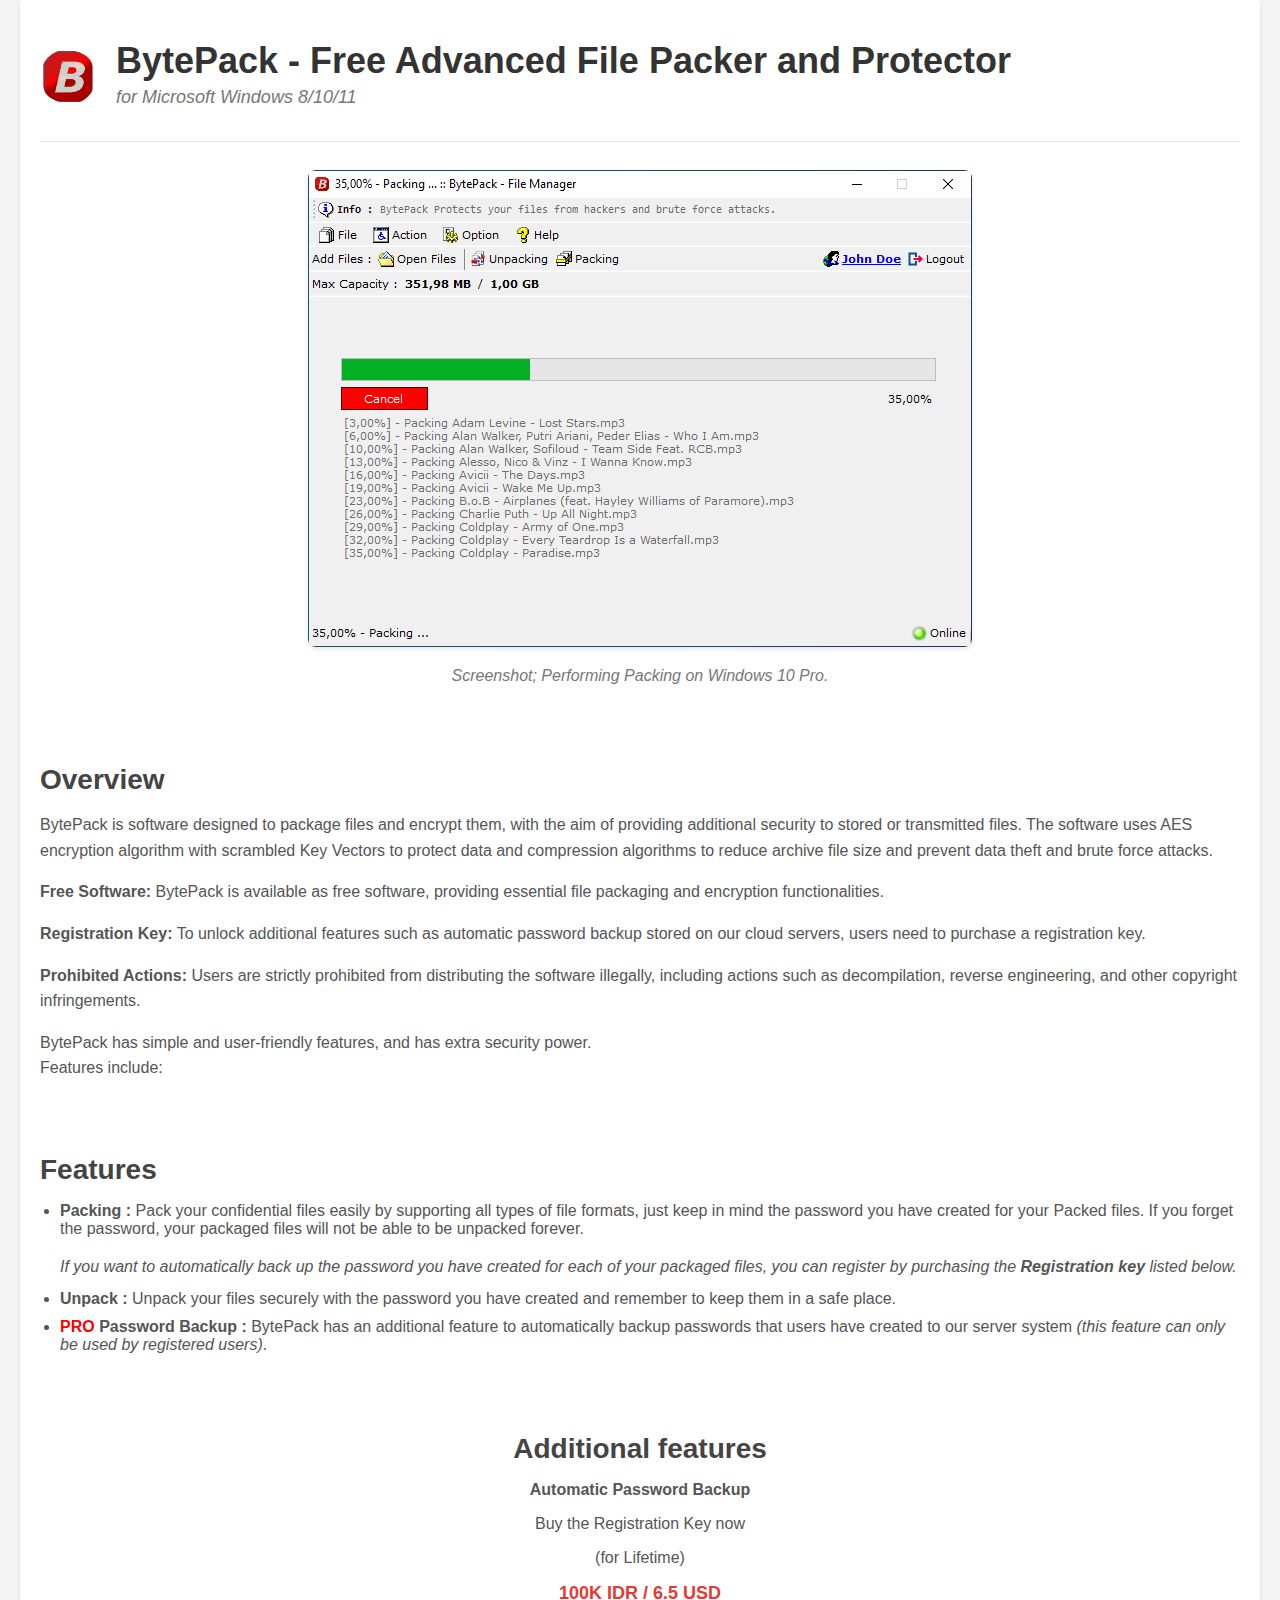
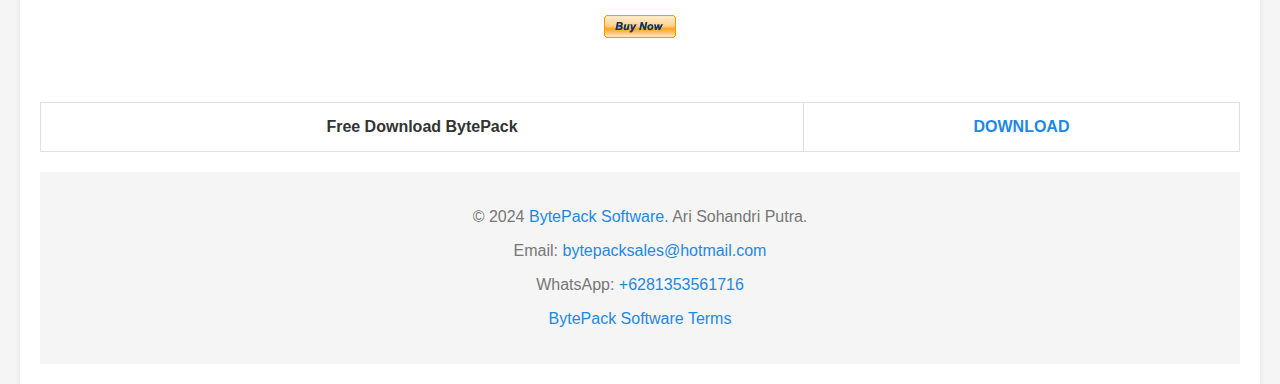
==== index.html @ 7dfd86df "First Commits" ====
<!doctype html>
<html>
<head>
<meta charset="utf-8">
<title>BytePack Software - Free Advanced File Packer and Protector</title>
<meta name="keywords" content="BytePack Software">
<meta name="author" content="Ari Sohandri Putra">
<link href="iconprimary.ico" rel="shortcut icon" type="image/x-icon">
<link href="apsicon.png" rel="icon" sizes="200x200" type="image/png">
<link href="i1.png" rel="icon" sizes="200x200" type="image/png">
<link href="styles.css" rel="stylesheet">
<meta name="viewport" content="width=device-width, initial-scale=1.0">
</head>
<body>
<div class="container">
    <header>
        <div class="header-text">
            <img src="images/apsicon.png" id="logo" alt="BytePack Logo" width="56" height="56">
            <div>
                <h1>BytePack - Free Advanced File Packer and Protector</h1>
                <p><em>for Microsoft Windows 8/10/11</em></p>
            </div>
        </div>
    </header>
    <hr>
    <div class="screenshot">
        <img src="images/bp_capture.PNG" alt="Screenshot of BytePack in action">
        <p><em>Screenshot; Performing Packing on Windows 10 Pro.</em></p>
    </div>
   <section class="overview">
    <h2>Overview</h2>
    <p>BytePack is software designed to package files and encrypt them, with the aim of providing additional security to stored or transmitted files. The software uses AES encryption algorithm with scrambled Key Vectors to protect data and compression algorithms to reduce archive file size and prevent data theft and brute force attacks.</p>
    <p><strong>Free Software:</strong> BytePack is available as free software, providing essential file packaging and encryption functionalities.</p>
    <p><strong>Registration Key:</strong> To unlock additional features such as automatic password backup stored on our cloud servers, users need to purchase a registration key.</p>
    <p><strong>Prohibited Actions:</strong> Users are strictly prohibited from distributing the software illegally, including actions such as decompilation, reverse engineering, and other copyright infringements.</p>
    <p>BytePack has simple and user-friendly features, and has extra security power.<br>Features include:</p>
    
</section>

    <section class="features">
        <h2>Features</h2>
        <ul>
            <li><strong>Packing :</strong> Pack your confidential files easily by supporting all types of file formats, just keep in mind the password you have created for your Packed files. If you forget the password, your packaged files will not be able to be unpacked forever.</li>
            <p><i>If you want to automatically back up the password you have created for each of your packaged files, you can register by purchasing the <b>Registration key</b> listed below.</i></p>
            <li><strong>Unpack :</strong> Unpack your files securely with the password you have created and remember to keep them in a safe place.</li>
            <li><b style="color: red;">PRO </b><strong>Password Backup :</strong> BytePack has an additional feature to automatically backup passwords that users have created to our server system <em>(this feature can only be used by registered users)</em>.</li>
        </ul>
    </section>
    
    <div class="paypal-section">
        <h2>Additional features</h2>
        <p><b>Automatic Password Backup</b></p>
        <p>Buy the Registration Key now</p>
        <p>(for Lifetime)</p>
        <p><span class="price">100K IDR / 6.5 USD</span></p>
        <form action="https://www.paypal.com/ncp/payment/7R6Q8AZHP7YQ8" target="_blank">
            <button type="submit" class="paypal-btn">
                <img src="images/x-click-but9.gif" alt="Make payments with PayPal, it's fast, free, and secure!">
            </button>
        </form>
    </div>
    <div class="download-section">
        <table>
            <tr>
                <td><strong>Free Download BytePack</strong></td>
                <td><a href="BytePack_1_0_b_310524.exe" class="download-btn"><strong>DOWNLOAD</strong></a></td>
            </tr>
        </table>
    </div>
    <footer>
        <p>© 2024 <a href="./index.html">BytePack Software</a>. Ari Sohandri Putra.</p>
        <p>Email: <a href="mailto:bytepacksales@hotmail.com">bytepacksales@hotmail.com</a></p>
        <p>WhatsApp: <a href="https://wa.me/6281353561716">+6281353561716</a></p>
        <p><a href="license.html">BytePack Software Terms</a></p>
    </footer>
</div>
</body>
</html>
---- styles.css ----
/* Global Styles */
body {
    background-color: #f5f5f5;
    color: #333;
    font-family: 'Roboto', sans-serif;
    margin: 0;
    padding: 0;
}

a {
    color: #1e88e5;
    text-decoration: none;
    transition: color 0.3s;
}

a:hover {
    color: #0056b3;
}

.container {
    max-width: 1200px;
    margin: 0 auto;
    padding: 20px;
    background-color: #fff;
    box-shadow: 0 2px 5px rgba(0, 0, 0, 0.1);
}

header {
    display: flex;
    align-items: center;
    padding: 20px 0;
}

.header-text {
    display: flex;
    align-items: center;
}

.header-text img {
    margin-right: 20px;
    border-radius: 50%;
}

.header-text h1 {
    margin: 0;
    font-size: 36px;
    color: #333;
}

.header-text p {
    margin: 5px 0;
    font-size: 18px;
    color: #777;
}

hr {
    border: 0;
    height: 1px;
    background-color: #e0e0e0;
}

.overview, .features {
    padding: 20px 0;
}

.overview h2, .features h2 {
    margin-bottom: 10px;
    font-size: 28px;
    color: #444;
}

.overview p, .features p {
    margin-bottom: 10px;
    color: #555;
    line-height: 1.6;
}

.features ul {
    padding-left: 20px;
    color: #555;
}

.features ul li {
    margin-bottom: 10px;
}

.screenshot {
    text-align: center;
    padding: 20px 0;
}

.screenshot img {
    max-width: 100%;
    height: auto;
    border-radius: 8px;
    box-shadow: 0 2px 5px rgba(0, 0, 0, 0.1);
}

.screenshot p {
    font-style: italic;
    color: #777;
}

.paypal-section, .download-section {
    text-align: center;
    padding: 20px 0;
}

.paypal-section h2, .download-section h2 {
    margin-bottom: 10px;
    font-size: 28px;
    color: #444;
}

.paypal-section p {
    margin-bottom: 10px;
    color: #555;
}

.paypal-section .price {
    font-size: 18px;
    font-weight: bold;
    color: #e53935;
}

.paypal-section form button {
    background: none;
    border: none;
}

.paypal-section form img {
    transition: transform 0.3s;
}

.paypal-section form img:hover {
    transform: scale(1.05);
}

.download-section table {
    width: 100%;
    margin-top: 20px;
    border-collapse: collapse;
}

.download-section table td {
    padding: 15px;
    border: 1px solid #e0e0e0;
}

.download-section table td a {
    font-weight: bold;
    color: #1e88e5;
}

footer {
    text-align: center;
    padding: 20px 0;
    background-color: #f5f5f5;
    color: #777;
}

footer a {
    color: #1e88e5;
}
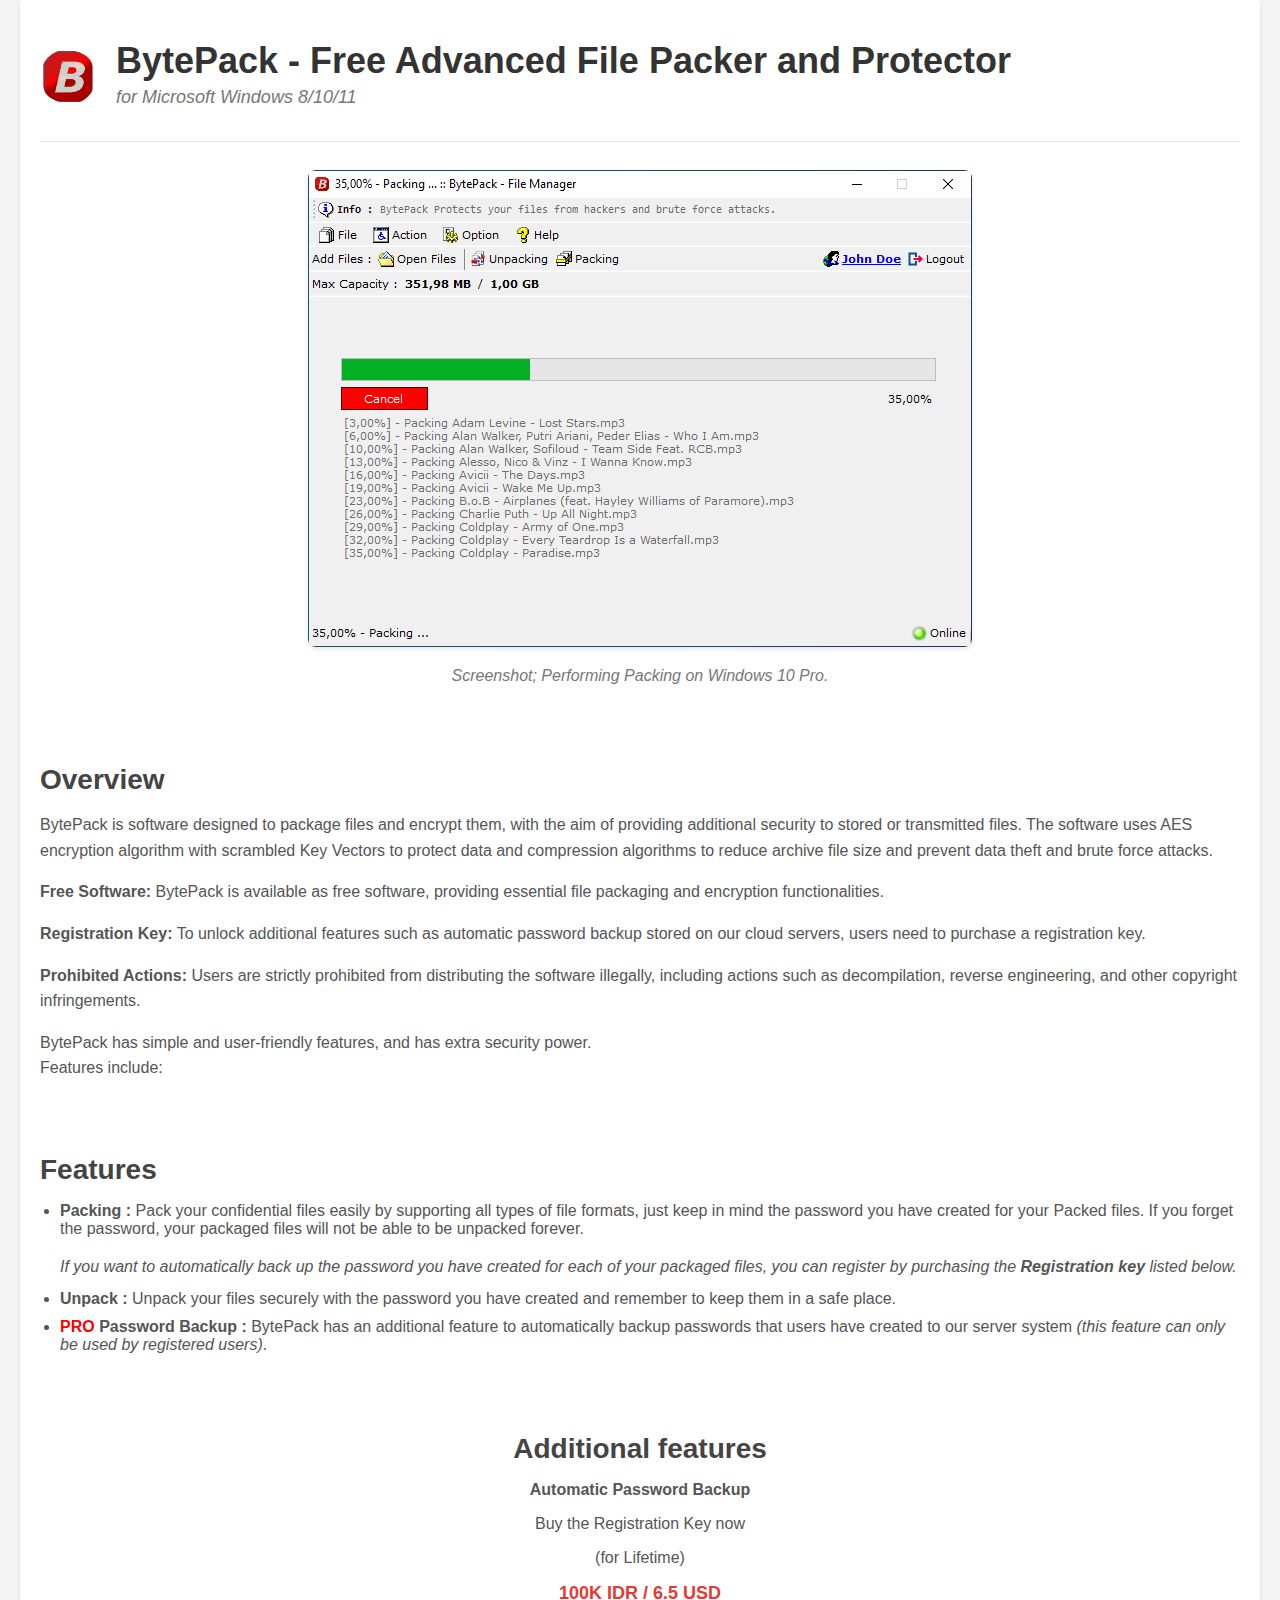
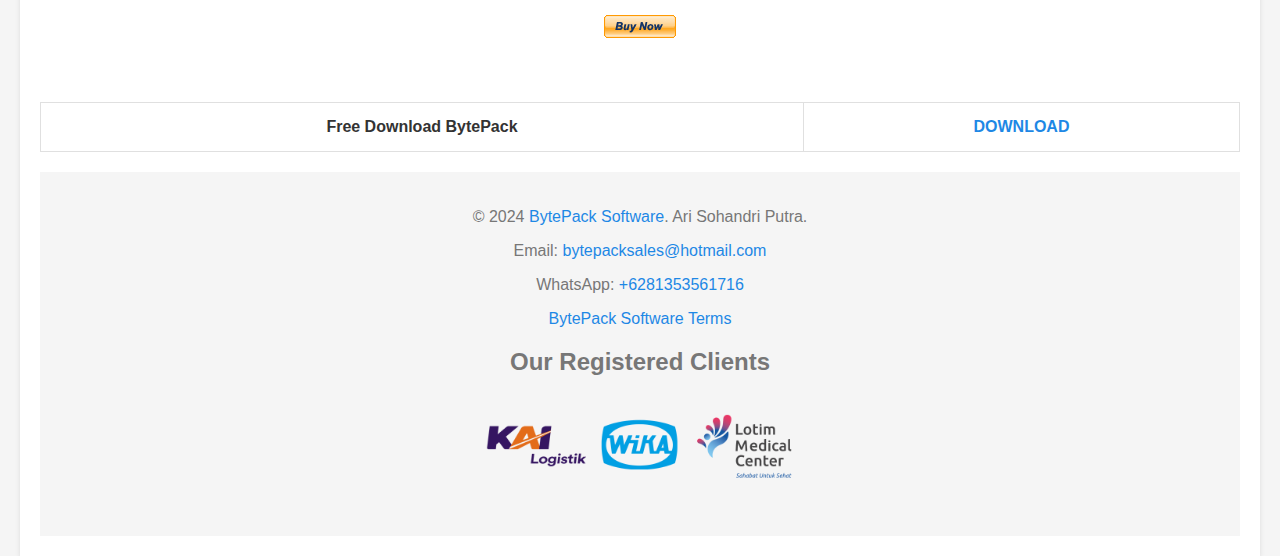
==== commit 794244df: "Update index.html" ====
--- a/index.html
+++ b/index.html
@@ -27,16 +27,14 @@
         <img src="images/bp_capture.PNG" alt="Screenshot of BytePack in action">
         <p><em>Screenshot; Performing Packing on Windows 10 Pro.</em></p>
     </div>
-   <section class="overview">
-    <h2>Overview</h2>
-    <p>BytePack is software designed to package files and encrypt them, with the aim of providing additional security to stored or transmitted files. The software uses AES encryption algorithm with scrambled Key Vectors to protect data and compression algorithms to reduce archive file size and prevent data theft and brute force attacks.</p>
-    <p><strong>Free Software:</strong> BytePack is available as free software, providing essential file packaging and encryption functionalities.</p>
-    <p><strong>Registration Key:</strong> To unlock additional features such as automatic password backup stored on our cloud servers, users need to purchase a registration key.</p>
-    <p><strong>Prohibited Actions:</strong> Users are strictly prohibited from distributing the software illegally, including actions such as decompilation, reverse engineering, and other copyright infringements.</p>
-    <p>BytePack has simple and user-friendly features, and has extra security power.<br>Features include:</p>
-    
-</section>
-
+    <section class="overview">
+        <h2>Overview</h2>
+        <p>BytePack is software designed to package files and encrypt them, with the aim of providing additional security to stored or transmitted files. The software uses AES encryption algorithm with scrambled Key Vectors to protect data and compression algorithms to reduce archive file size and prevent data theft and brute force attacks.</p>
+        <p><strong>Free Software:</strong> BytePack is available as free software, providing essential file packaging and encryption functionalities.</p>
+        <p><strong>Registration Key:</strong> To unlock additional features such as automatic password backup stored on our cloud servers, users need to purchase a registration key.</p>
+        <p><strong>Prohibited Actions:</strong> Users are strictly prohibited from distributing the software illegally, including actions such as decompilation, reverse engineering, and other copyright infringements.</p>
+        <p>BytePack has simple and user-friendly features, and has extra security power.<br>Features include:</p>
+    </section>
     <section class="features">
         <h2>Features</h2>
         <ul>
@@ -46,7 +44,6 @@
             <li><b style="color: red;">PRO </b><strong>Password Backup :</strong> BytePack has an additional feature to automatically backup passwords that users have created to our server system <em>(this feature can only be used by registered users)</em>.</li>
         </ul>
     </section>
-    
     <div class="paypal-section">
         <h2>Additional features</h2>
         <p><b>Automatic Password Backup</b></p>
@@ -72,7 +69,22 @@
         <p>Email: <a href="mailto:bytepacksales@hotmail.com">bytepacksales@hotmail.com</a></p>
         <p>WhatsApp: <a href="https://wa.me/6281353561716">+6281353561716</a></p>
         <p><a href="license.html">BytePack Software Terms</a></p>
+        <div class="clients">
+            <h2>Our Registered Clients</h2>
+            <p>
+                <a href="https://www.kalogistics.co.id/" target="_blank">
+                    <img src="kai.png" alt="KAI Logistik" width="100" height="100">
+                </a>
+                 <a href="https://wika.co.id/en" target="_blank">
+                    <img src="wika.png" alt="Wika Jaya Karya" width="100" height="100">
+                </a>
+                 <a href="https://lotimmedicalcenter.com/" target="_blank">
+                    <img src="lmc.png" alt="Lotim Medical Center" width="100" height="100">
+                </a>
+                 
+            </p>
+        </div>
     </footer>
 </div>
 </body>
-</html>+</html>
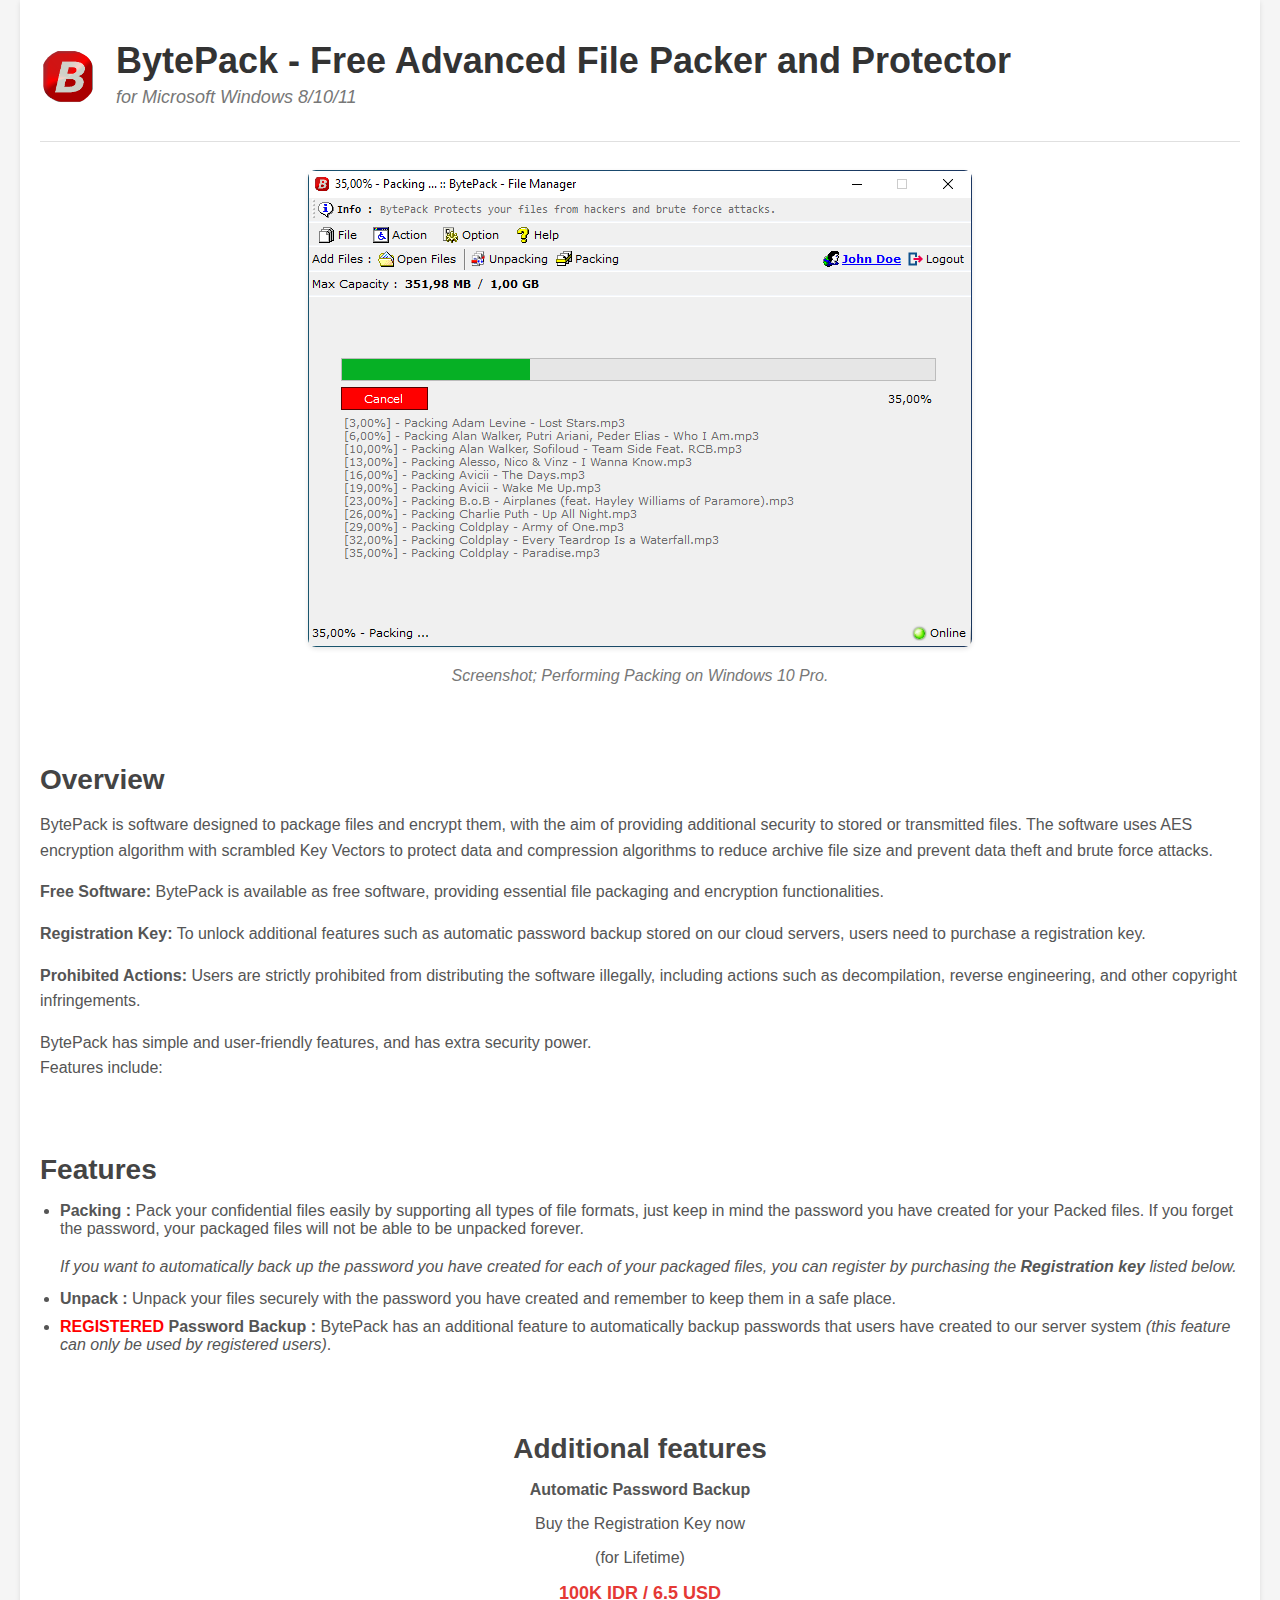
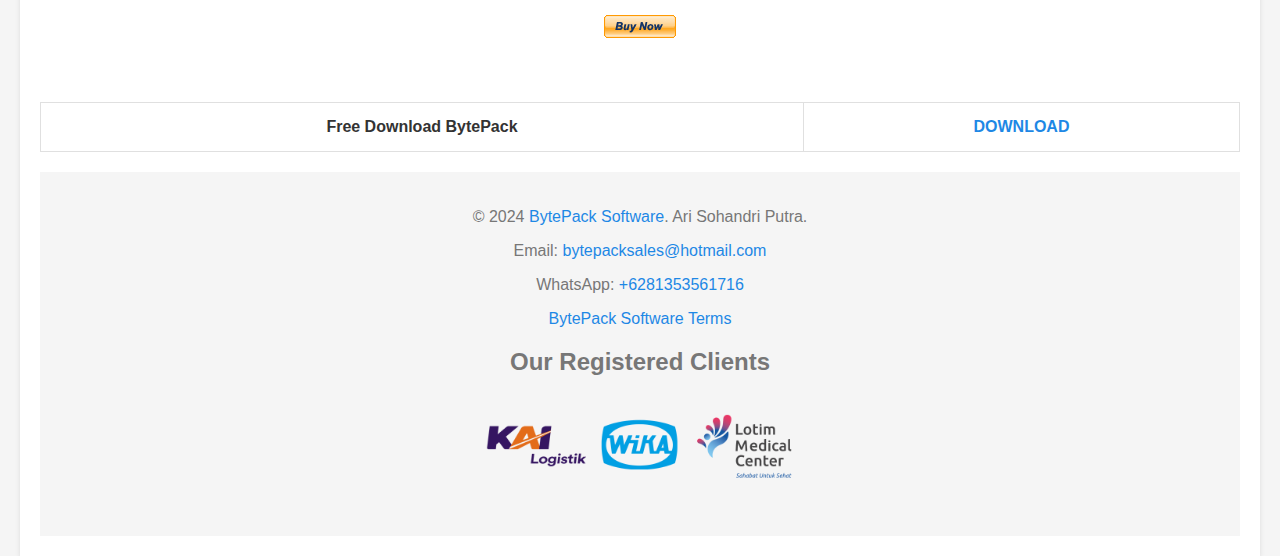
==== commit ba5f6eec: "Update index.html" ====
--- a/index.html
+++ b/index.html
@@ -41,7 +41,7 @@
             <li><strong>Packing :</strong> Pack your confidential files easily by supporting all types of file formats, just keep in mind the password you have created for your Packed files. If you forget the password, your packaged files will not be able to be unpacked forever.</li>
             <p><i>If you want to automatically back up the password you have created for each of your packaged files, you can register by purchasing the <b>Registration key</b> listed below.</i></p>
             <li><strong>Unpack :</strong> Unpack your files securely with the password you have created and remember to keep them in a safe place.</li>
-            <li><b style="color: red;">PRO </b><strong>Password Backup :</strong> BytePack has an additional feature to automatically backup passwords that users have created to our server system <em>(this feature can only be used by registered users)</em>.</li>
+            <li><b style="color: red;">REGISTERED </b><strong>Password Backup :</strong> BytePack has an additional feature to automatically backup passwords that users have created to our server system <em>(this feature can only be used by registered users)</em>.</li>
         </ul>
     </section>
     <div class="paypal-section">
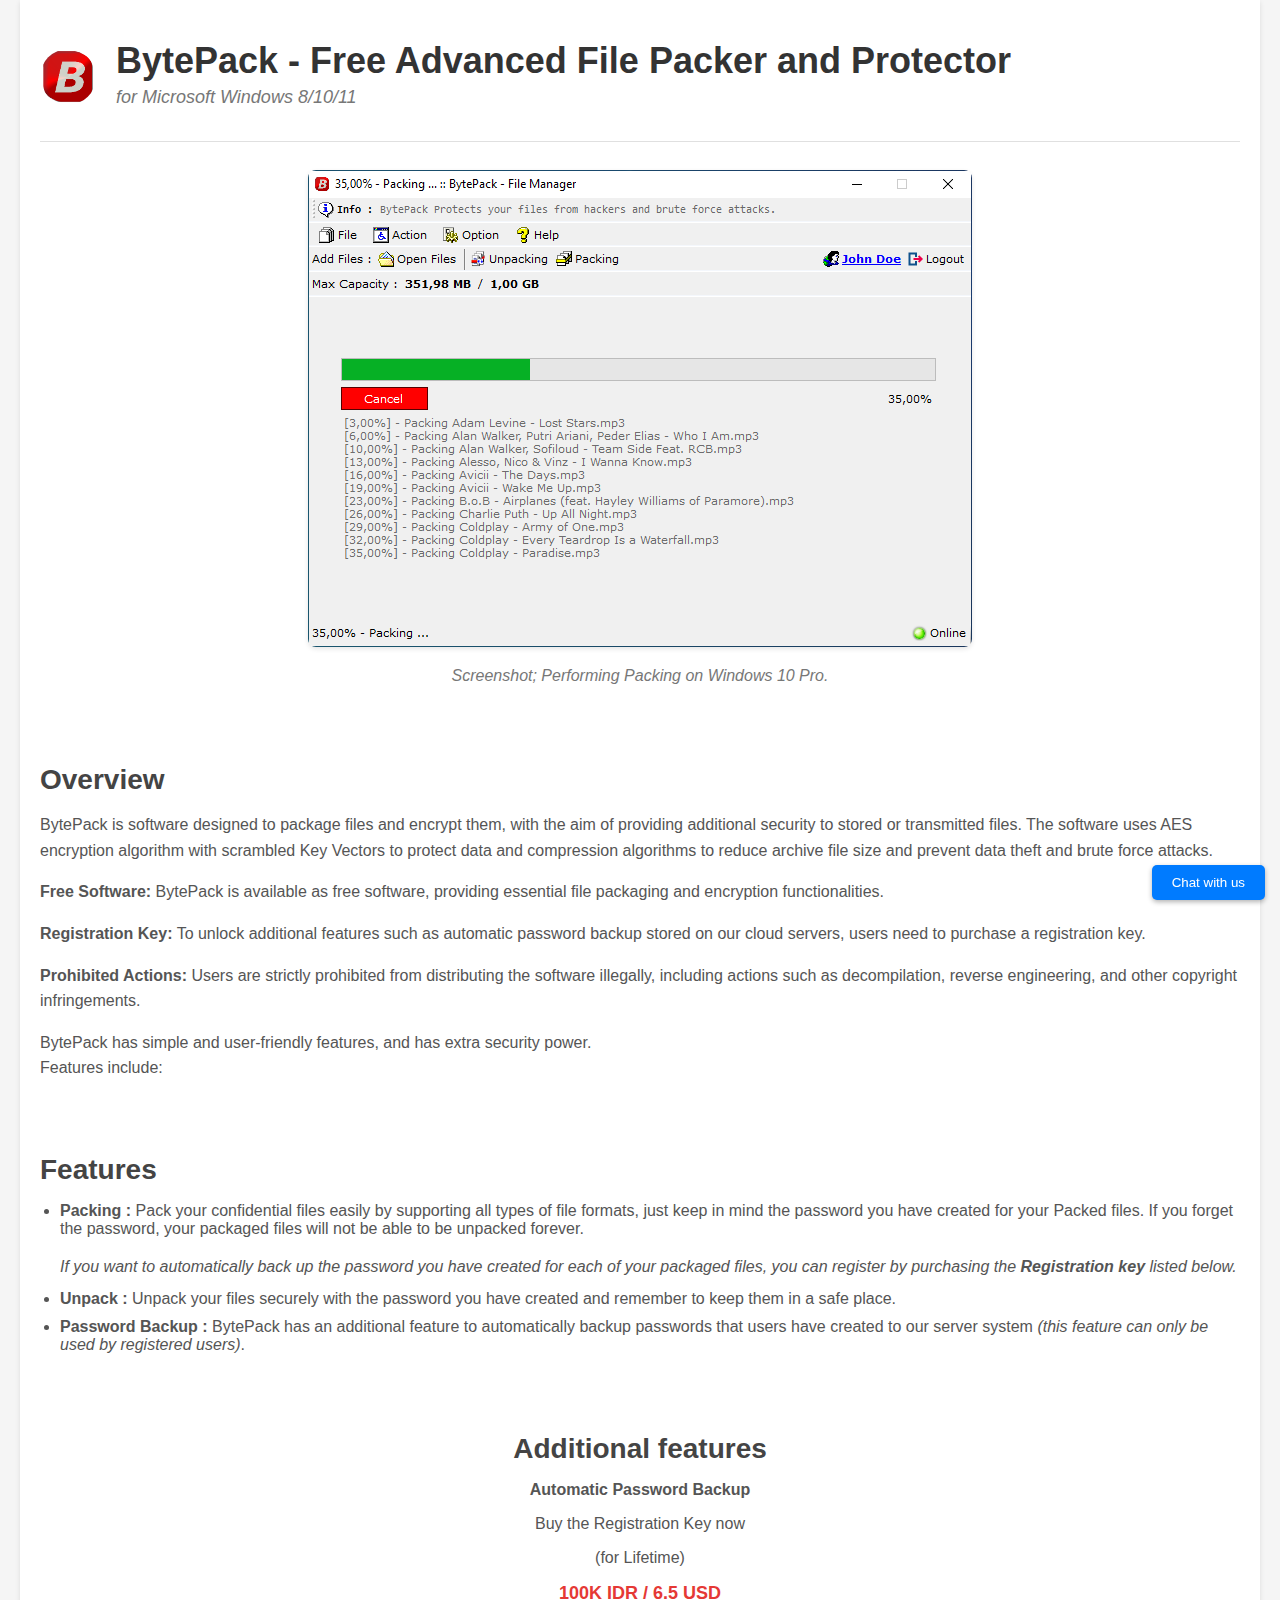
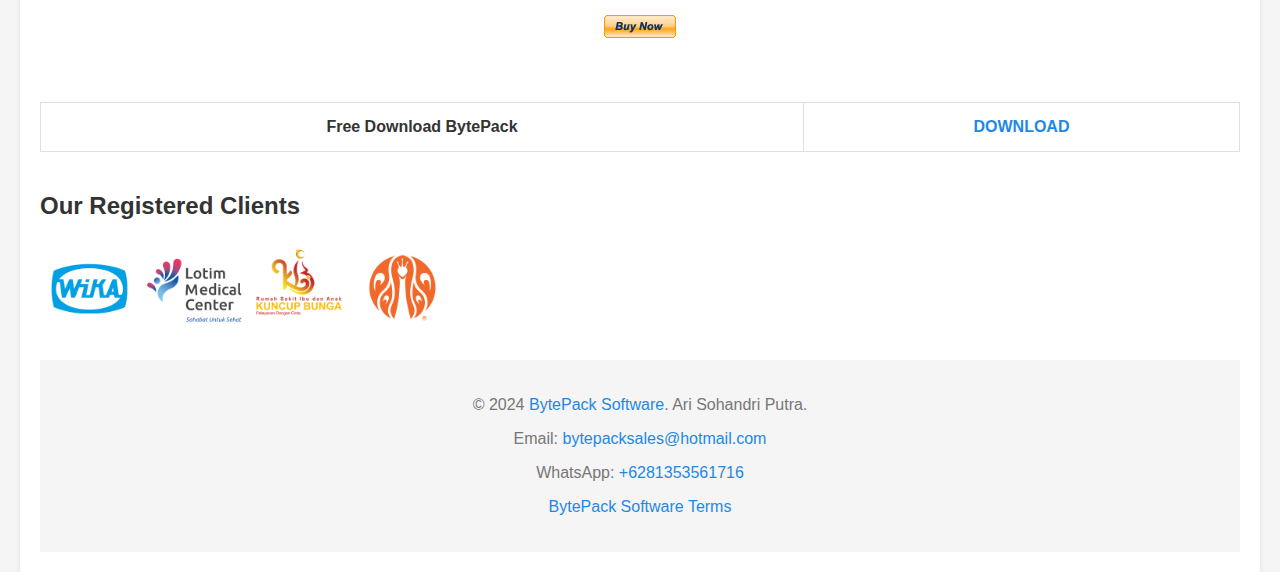
==== commit ccd6af96: "Add files via upload" ====
--- a/index.html
+++ b/index.html
@@ -10,6 +10,77 @@
 <link href="i1.png" rel="icon" sizes="200x200" type="image/png">
 <link href="styles.css" rel="stylesheet">
 <meta name="viewport" content="width=device-width, initial-scale=1.0">
+<style>
+/* Add the chat widget styles */
+.chat-widget {
+    position: fixed;
+    bottom: 0;
+    right: 15px;
+    z-index: 1000;
+}
+
+.chat-button {
+    background-color: #007bff;
+    color: white;
+    border: none;
+    padding: 10px 20px;
+    cursor: pointer;
+    border-radius: 5px;
+    box-shadow: 0 2px 5px rgba(0,0,0,0.3);
+}
+
+.chat-content {
+    display: none;
+    border: 1px solid #ccc;
+    border-radius: 5px;
+    box-shadow: 0 2px 10px rgba(0,0,0,0.2);
+    background-color: white;
+    width: 90%;
+    max-width: 400px;
+    position: fixed;
+    bottom: 70px;
+    right: 15px;
+    overflow: hidden;
+    z-index: 1001;
+}
+
+.chat-header {
+    background-color: #007bff;
+    color: white;
+    padding: 10px;
+    border-top-left-radius: 5px;
+    border-top-right-radius: 5px;
+}
+
+.chat-body {
+    padding: 10px;
+}
+
+.chat-body input,
+.chat-body textarea {
+    width: 100%;
+    padding: 10px;
+    margin-bottom: 10px;
+    border: 1px solid #ccc;
+    border-radius: 5px;
+    box-sizing: border-box;
+}
+
+.chat-body textarea {
+    resize: vertical;
+    height: 100px;
+}
+
+.chat-body button {
+    background-color: #007bff;
+    color: white;
+    border: none;
+    padding: 10px;
+    width: 100%;
+    cursor: pointer;
+    border-radius: 5px;
+}
+</style>
 </head>
 <body>
 <div class="container">
@@ -41,7 +112,7 @@
             <li><strong>Packing :</strong> Pack your confidential files easily by supporting all types of file formats, just keep in mind the password you have created for your Packed files. If you forget the password, your packaged files will not be able to be unpacked forever.</li>
             <p><i>If you want to automatically back up the password you have created for each of your packaged files, you can register by purchasing the <b>Registration key</b> listed below.</i></p>
             <li><strong>Unpack :</strong> Unpack your files securely with the password you have created and remember to keep them in a safe place.</li>
-            <li><b style="color: red;">REGISTERED </b><strong>Password Backup :</strong> BytePack has an additional feature to automatically backup passwords that users have created to our server system <em>(this feature can only be used by registered users)</em>.</li>
+            <li><strong>Password Backup :</strong> BytePack has an additional feature to automatically backup passwords that users have created to our server system <em>(this feature can only be used by registered users)</em>.</li>
         </ul>
     </section>
     <div class="paypal-section">
@@ -64,27 +135,86 @@
             </tr>
         </table>
     </div>
+    <div class="clients">
+            <h2>Our Registered Clients</h2>
+            <p>
+                 <a href="https://wika.co.id/en" target="_blank">
+                    <img src="wika.png" alt="Wika Jaya Karya" width="100" height="100">
+                </a>
+                 <a href="https://lotimmedicalcenter.com/" target="_blank">
+                    <img src="lmc.png" alt="Lotim Medical Center" width="100" height="100">
+                </a>
+                  <a href="https://www.rsiakuncupbungaselong.id/" target="_blank">
+                    <img src="kb.png" alt="RSIA Kuncup Bunga" width="100" height="100">
+                </a>
+                <a href="https://jcodonuts.com/" target="_blank">
+                    <img src="jco.png" alt="J.Co Donuts" width="100" height="100">
+                </a>
+            </p>
+        </div>
     <footer>
         <p>© 2024 <a href="./index.html">BytePack Software</a>. Ari Sohandri Putra.</p>
         <p>Email: <a href="mailto:bytepacksales@hotmail.com">bytepacksales@hotmail.com</a></p>
         <p>WhatsApp: <a href="https://wa.me/6281353561716">+6281353561716</a></p>
         <p><a href="license.html">BytePack Software Terms</a></p>
-        <div class="clients">
-            <h2>Our Registered Clients</h2>
-            <p>
-                <a href="https://www.kalogistics.co.id/" target="_blank">
-                    <img src="kai.png" alt="KAI Logistik" width="100" height="100">
-                </a>
-                 <a href="https://wika.co.id/en" target="_blank">
-                    <img src="wika.png" alt="Wika Jaya Karya" width="100" height="100">
-                </a>
-                 <a href="https://lotimmedicalcenter.com/" target="_blank">
-                    <img src="lmc.png" alt="Lotim Medical Center" width="100" height="100">
-                </a>
-                 
-            </p>
-        </div>
     </footer>
+<!-- Chat widget -->
+<div class="chat-widget">
+    <button class="chat-button" onclick="toggleChat()">Chat with us</button>
+    <div class="chat-content" id="chatContent">
+        <div class="chat-header">
+            <h4>Contact Us</h4>
+        </div>
+        <div class="chat-body">
+            <form id="chatForm" action="send_email.php" method="post">
+                <input type="email" name="email" placeholder="Your Email" required>
+                <textarea name="message" placeholder="Your Message" required></textarea>
+                <button type="submit">Send</button>
+            </form>
+            <div class="message" id="formMessage"></div>
+        </div>
+    </div>
+</div>
+
+<script>
+function toggleChat() {
+    var chatContent = document.getElementById('chatContent');
+    if (chatContent.style.display === 'none' || chatContent.style.display === '') {
+        chatContent.style.display = 'block';
+    } else {
+        chatContent.style.display = 'none';
+    }
+}
+
+function sendChatForm(event) {
+    event.preventDefault();
+    var form = document.getElementById('chatForm');
+    var formData = new FormData(form);
+
+    fetch('send_email.php', {
+        method: 'POST',
+        body: formData
+    })
+    .then(response => response.text())
+    .then(data => {
+        var messageDiv = document.getElementById('formMessage');
+        messageDiv.style.display = 'block';
+        messageDiv.textContent = data;
+        if (data.includes('successfully')) {
+            messageDiv.style.color = 'green';
+            form.reset();
+        } else {
+            messageDiv.style.color = 'red';
+        }
+    })
+    .catch(error => {
+        var messageDiv = document.getElementById('formMessage');
+        messageDiv.style.display = 'block';
+        messageDiv.textContent = 'There was an error sending your message. Please try again later.';
+        messageDiv.style.color = 'red';
+    });
+}
+</script>
 </div>
 </body>
-</html>
+</html>--- a/styles.css
+++ b/styles.css
@@ -126,6 +126,7 @@
 .paypal-section form button {
     background: none;
     border: none;
+    cursor: pointer;
 }
 
 .paypal-section form img {
